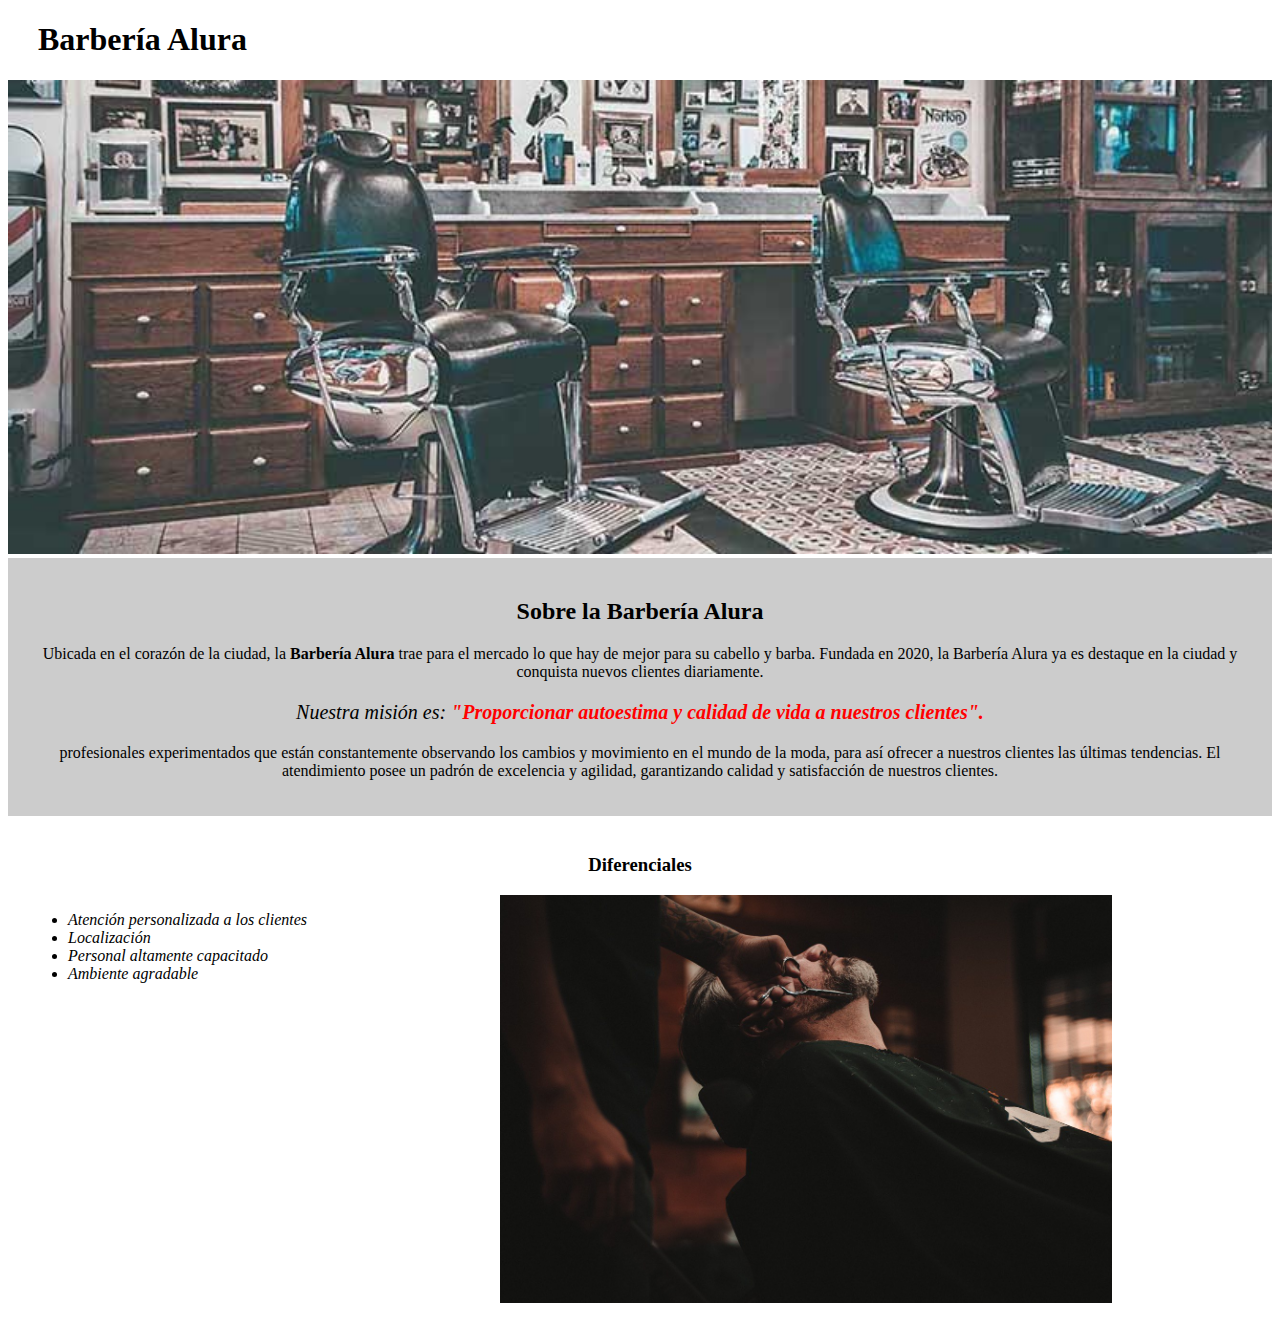
==== index.html @ 29e3e1d4 "implementación pagina de inicio" ====
<!DOCTYPE html>
<html lang="es">
    <head>

        <meta charset="UTF-8">
        <title>Barbería alura</title>
        <link rel="stylesheet" href="style.css">

    </head>

    <body>

        <header>
            <h1 class="titulo-principal">Barbería Alura</h1>
        </header>
        <img id="banner" src="img/banner.jpg">

        <div class="principal">
            <h2 class="titulo">Sobre la Barbería Alura</h2>

            <p>Ubicada en el corazón de la ciudad, la <strong>Barbería Alura</strong> trae para el mercado lo que hay de mejor para su cabello y barba. Fundada en 2020, la Barbería Alura ya es destaque en la ciudad y conquista nuevos clientes diariamente.</p>
    
            <p id="mision"> <em> Nuestra misión es: <strong>"Proporcionar autoestima y calidad de vida a nuestros clientes".</strong></em></p>
    
            <p>profesionales experimentados que están constantemente observando los cambios y movimiento en el mundo de la moda, para así ofrecer a nuestros clientes las últimas tendencias. El atendimiento posee un padrón de excelencia y agilidad, garantizando calidad y satisfacción de nuestros clientes.</p>
        </div>
        

        <div class="diferenciales">
            <h3 class="titulo">Diferenciales</h3>
            <ul>
                <li class="dif-items">Atención personalizada a los clientes</li>
                <li class="dif-items">Localización</li>
                <li class="dif-items">Personal altamente capacitado</li>
                <li class="dif-items">Ambiente agradable</li>
            </ul>
            <img class="img-diferenciales" src="img/diferenciales.jpg">
        </div>
        

    </body>
    
</html>
---- style.css ----
#banner{
    width: 100%;
}

.principal{
    background: #CCCCCC;
    padding: 20px;
}

.titulo-principal{
    padding-left: 30px;
}

.titulo{
    text-align: center;
}

p{
    text-align: center;
}

#mision{
    font-size: 20px;
}

em strong{
    color: red;
}

ul{
    display: inline-block;
    width: 20%;
    margin-right: 15%;
    vertical-align: top;
}

.diferenciales{
    padding: 20px;
}

.dif-items{
    font-style: italic;
}

.img-diferenciales{
    width: 50%;
}
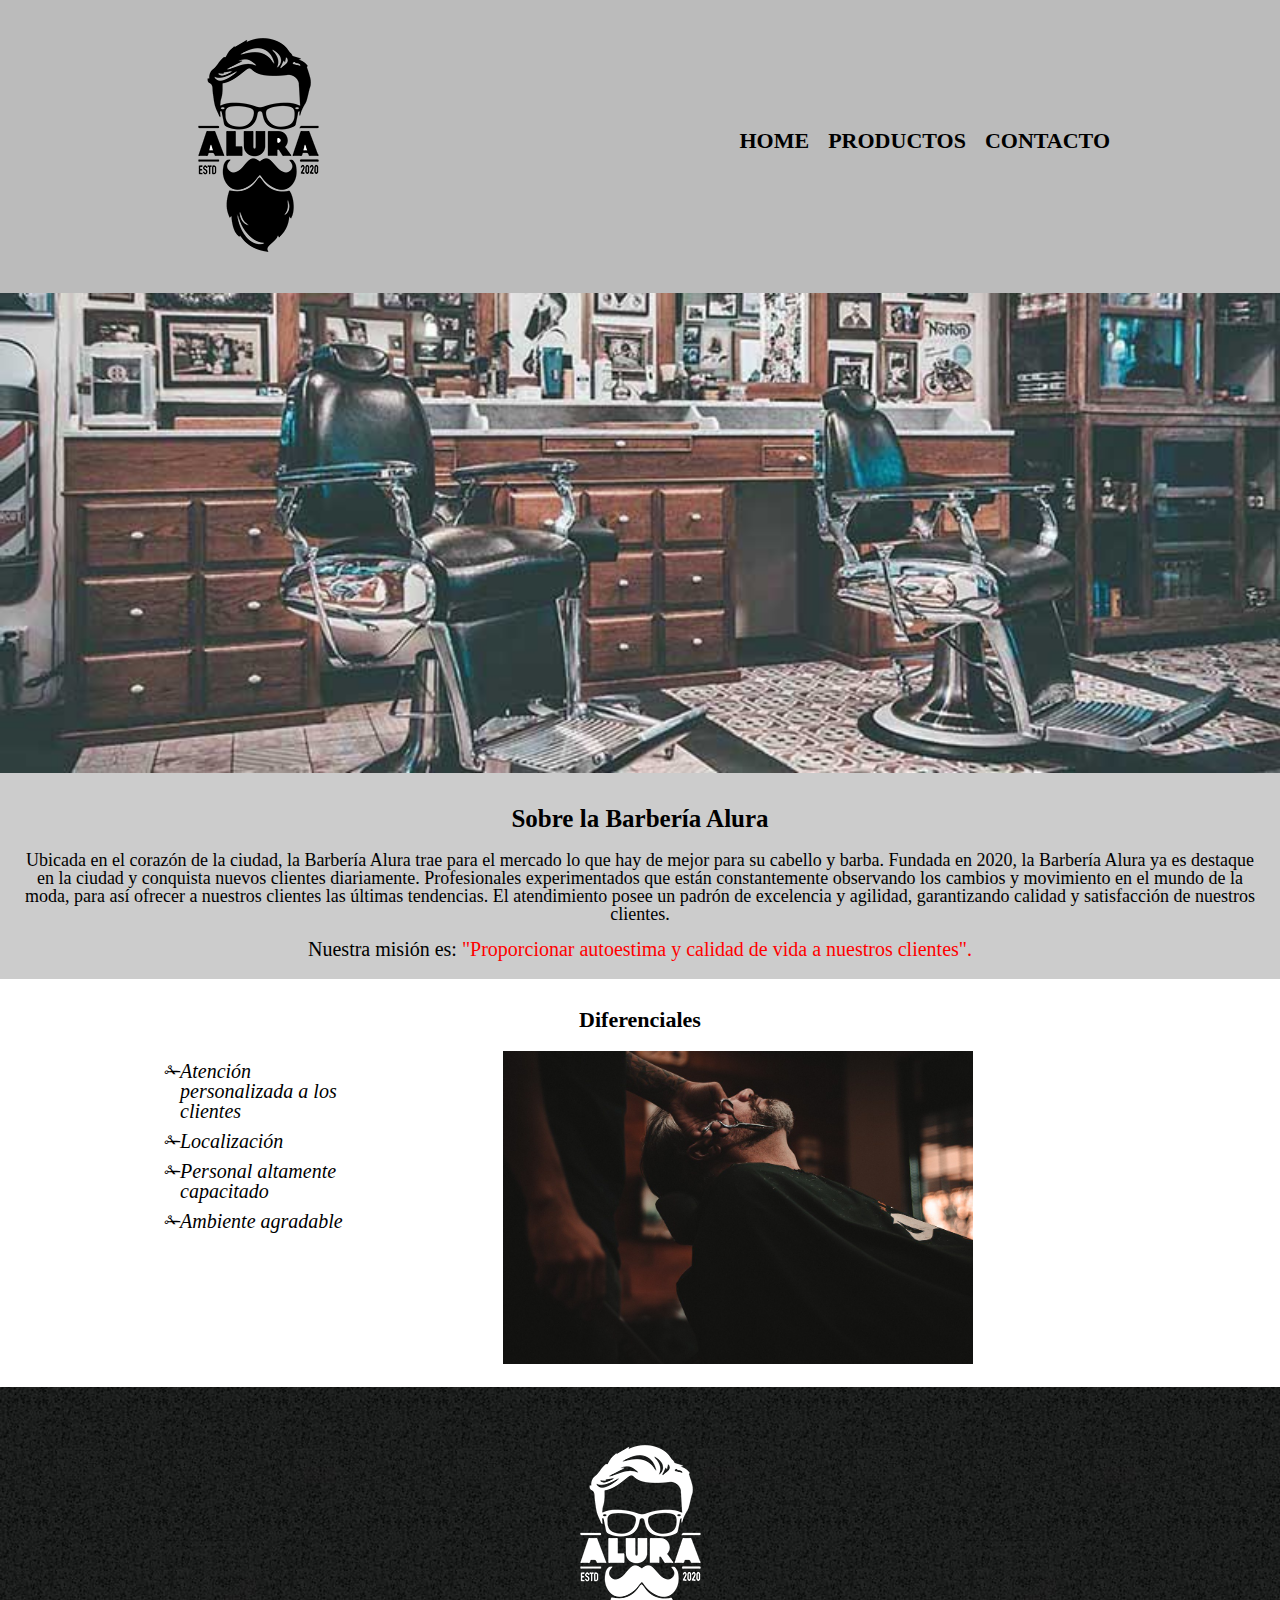
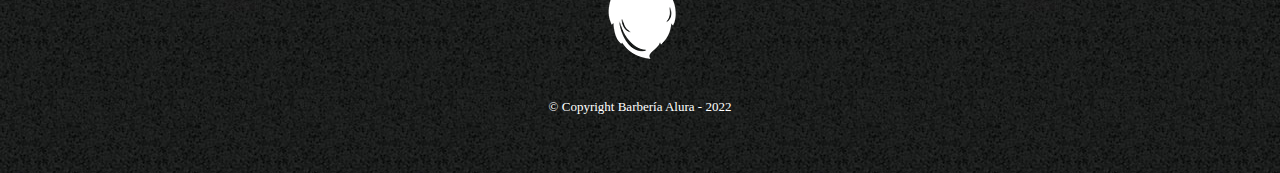
==== commit 9b76c9c5: "Implementacion pagina Productos Barberia Alura" ====
--- a/index.html
+++ b/index.html
@@ -4,6 +4,7 @@
 
         <meta charset="UTF-8">
         <title>Barbería alura</title>
+        <link rel="stylesheet" href="reset.css">
         <link rel="stylesheet" href="style.css">
 
     </head>
@@ -11,33 +12,47 @@
     <body>
 
         <header>
-            <h1 class="titulo-principal">Barbería Alura</h1>
+            <div class="caja">
+                <h1><img src="./img/logo.png" alt="Logo de Barberia Alura"></h1>
+                <nav>
+                    <ul class="navegacion">
+                        <li><a href="./index.html">Home</a></li>
+                        <li><a href="./Productos/productos.html">Productos</a></li>
+                        <li><a href="contacto.html">Contacto</a></li>
+                    </ul>
+                </nav>
+            </div>
         </header>
         <img id="banner" src="img/banner.jpg">
 
         <div class="principal">
             <h2 class="titulo">Sobre la Barbería Alura</h2>
 
-            <p>Ubicada en el corazón de la ciudad, la <strong>Barbería Alura</strong> trae para el mercado lo que hay de mejor para su cabello y barba. Fundada en 2020, la Barbería Alura ya es destaque en la ciudad y conquista nuevos clientes diariamente.</p>
-    
+            <p>Ubicada en el corazón de la ciudad, la <strong>Barbería Alura</strong> trae para el mercado lo que hay de mejor para su cabello y barba. Fundada en 2020, la Barbería Alura ya es destaque en la ciudad y conquista nuevos clientes diariamente. Profesionales experimentados que están constantemente observando los cambios y movimiento en el mundo de la moda, para así ofrecer a nuestros clientes las últimas tendencias. El atendimiento posee un padrón de excelencia y agilidad, garantizando calidad y satisfacción de nuestros clientes.</p>
+            <br>
             <p id="mision"> <em> Nuestra misión es: <strong>"Proporcionar autoestima y calidad de vida a nuestros clientes".</strong></em></p>
     
-            <p>profesionales experimentados que están constantemente observando los cambios y movimiento en el mundo de la moda, para así ofrecer a nuestros clientes las últimas tendencias. El atendimiento posee un padrón de excelencia y agilidad, garantizando calidad y satisfacción de nuestros clientes.</p>
         </div>
         
 
         <div class="diferenciales">
             <h3 class="titulo">Diferenciales</h3>
-            <ul>
-                <li class="dif-items">Atención personalizada a los clientes</li>
-                <li class="dif-items">Localización</li>
-                <li class="dif-items">Personal altamente capacitado</li>
-                <li class="dif-items">Ambiente agradable</li>
-            </ul>
-            <img class="img-diferenciales" src="img/diferenciales.jpg">
+            <div class="caja">
+                <ul>
+                    <li class="dif-items">Atención personalizada a los clientes</li>
+                    <li class="dif-items">Localización</li>
+                    <li class="dif-items">Personal altamente capacitado</li>
+                    <li class="dif-items">Ambiente agradable</li>
+                </ul>
+                <img class="img-diferenciales" src="img/diferenciales.jpg">
+            </div>
+            
         </div>
         
-
+        <footer>
+            <img src="./img/logo-blanco.png">
+            <p class="copyright">&copy Copyright Barbería Alura - 2022</p>
+        </footer>
     </body>
     
 </html>
--- a/style.css
+++ b/style.css
@@ -1,3 +1,37 @@
+header{
+    background-color: #BBBBBB;
+    padding: 20px 0;
+}
+
+.caja{
+    position: relative;
+    width: 940px;
+    margin: 0 auto;
+}
+
+nav{
+    position: absolute;
+    top: 110px;
+    right: 0;
+}
+
+nav li{
+    display: inline;
+    margin: 0 0 0 15px;
+}
+
+nav a{
+    text-transform: uppercase;
+    text-decoration: none;
+    font-weight: bold;
+    font-size: 22px;
+    color: #000000;
+}
+
+nav a:hover{
+    color: #2A44FF;
+}
+
 #banner{
     width: 100%;
 }
@@ -5,6 +39,17 @@
 .principal{
     background: #CCCCCC;
     padding: 20px;
+    margin: -10px 0;
+}
+
+.principal p{
+    font-size: 18px;
+}
+
+.principal h2{
+    font-size: 25px;
+    font-weight: bold;
+    margin: 20px;
 }
 
 .titulo-principal{
@@ -27,21 +72,42 @@
     color: red;
 }
 
-ul{
+.diferenciales{
+    padding: 20px;
+}
+
+.diferenciales ul{
+    width: 20%;
+    list-style: "\2701";
     display: inline-block;
-    width: 20%;
     margin-right: 15%;
     vertical-align: top;
 }
 
-.diferenciales{
-    padding: 20px;
+.diferenciales h3{
+    font-size: 22px;
+    font-weight: bold;
+    margin: 20px;
 }
 
 .dif-items{
+    margin: 10px;
+    font-size: 20px;
     font-style: italic;
 }
 
 .img-diferenciales{
     width: 50%;
 }
+
+footer{
+    text-align: center;
+    background: url("./img/bg.jpg");
+    padding: 40px;
+}
+
+.copyright{
+    color: #FFFFFF;
+    font-size: 13px;
+    margin: 20px;
+}
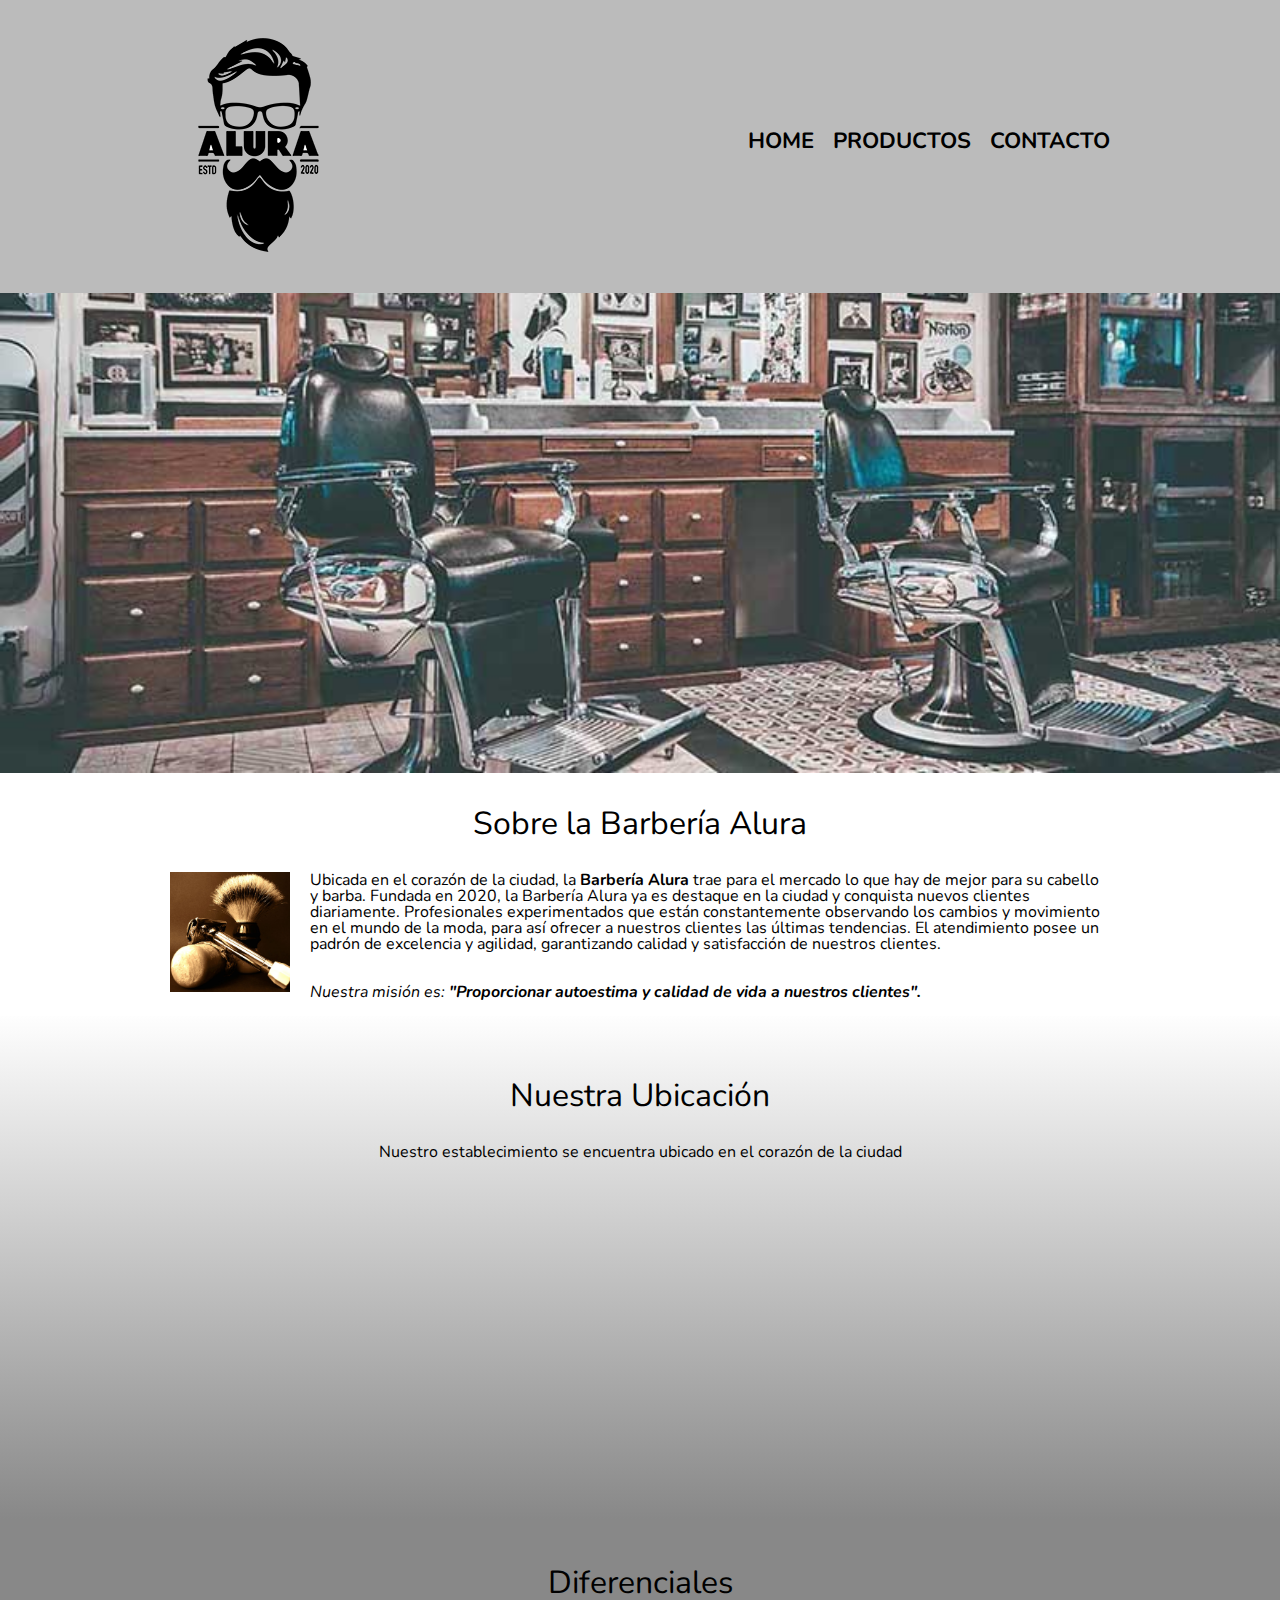
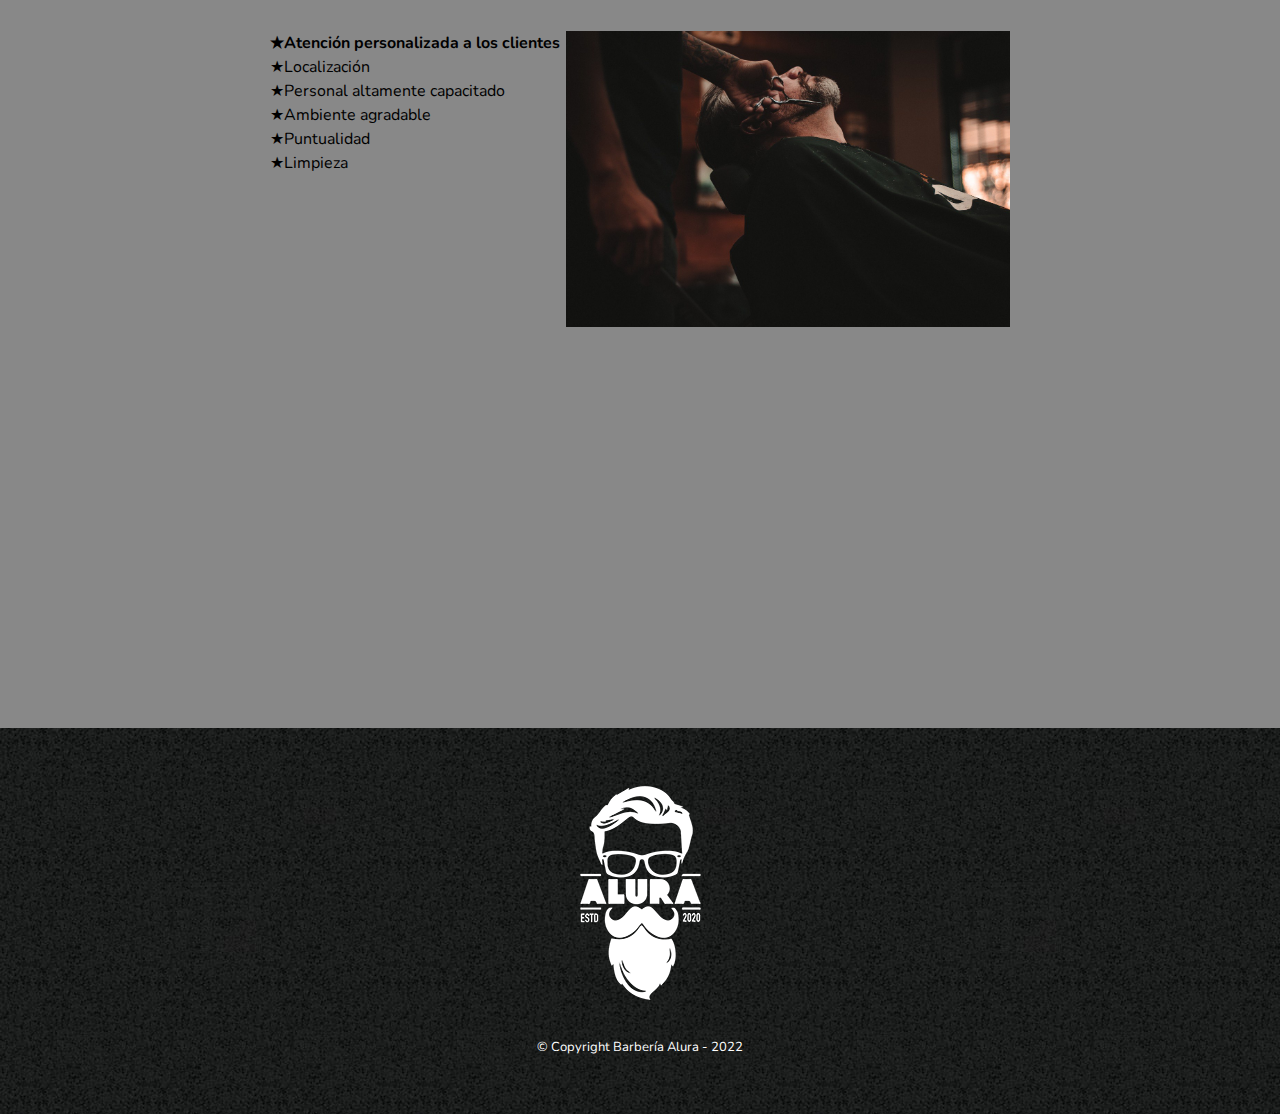
==== commit c9cf6528: "Re-estructuracion y actualizacion de la pagina de inicio" ====
--- a/index.html
+++ b/index.html
@@ -3,9 +3,11 @@
     <head>
 
         <meta charset="UTF-8">
+        <meta name="viewport" content="width=device-width">
         <title>Barbería alura</title>
         <link rel="stylesheet" href="reset.css">
         <link rel="stylesheet" href="style.css">
+        <link href="https://fonts.googleapis.com/css2?family=Nunito:wght@300&display=swap" rel="stylesheet">
 
     </head>
 
@@ -18,37 +20,47 @@
                     <ul class="navegacion">
                         <li><a href="./index.html">Home</a></li>
                         <li><a href="./Productos/productos.html">Productos</a></li>
-                        <li><a href="contacto.html">Contacto</a></li>
+                        <li><a href="./Contacto/contacto.html">Contacto</a></li>
                     </ul>
                 </nav>
             </div>
         </header>
-        <img id="banner" src="img/banner.jpg">
+        <img class="banner" src="img/banner.jpg">
+        <main class="contenido">
+            <section class="principal">
+                <h2 class="titulo-principal">Sobre la Barbería Alura</h2>
+                <img class="img-utensilios" src="./img/utensilios.jpg" alt="utensilios de un barbero">
+    
+                <p class="parrafo">Ubicada en el corazón de la ciudad, la <strong>Barbería Alura</strong> trae para el mercado lo que hay de mejor para su cabello y barba. Fundada en 2020, la Barbería Alura ya es destaque en la ciudad y conquista nuevos clientes diariamente. Profesionales experimentados que están constantemente observando los cambios y movimiento en el mundo de la moda, para así ofrecer a nuestros clientes las últimas tendencias. El atendimiento posee un padrón de excelencia y agilidad, garantizando calidad y satisfacción de nuestros clientes.</p>
+                <br>
+                <p id="mision"> <em> Nuestra misión es: <strong>"Proporcionar autoestima y calidad de vida a nuestros clientes".</strong></em></p>
+        
+            </section>
+            <section class="mapa">
+                <h3 class="titulo-principal">Nuestra Ubicación</h3>
+                <p>Nuestro establecimiento se encuentra ubicado en el corazón de la ciudad</p>
+                <div class="mapa-contenido">
+                    <iframe src="https://www.google.com/maps/embed?pb=!1m18!1m12!1m3!1d34784.869470159!2d-46.65499870427411!3d-23.593248407555798!2m3!1f0!2f0!3f0!3m2!1i1024!2i768!4f13.1!3m3!1m2!1s0x94ce5a2b2ed7f3a1%3A0xab35da2f5ca62674!2sCaelum%20-%20Education%20and%20Innovation!5e0!3m2!1ses-419!2sbr!4v1602972945026!5m2!1ses-419!2sbr" width="100%" height="300" frameborder="0" style="border:0;" allowfullscreen="" aria-hidden="false" tabindex="0"></iframe>
+                </div>
+            </section>
+            <section class="diferenciales">
+                <h3 class="titulo-principal">Diferenciales</h3>
 
-        <div class="principal">
-            <h2 class="titulo">Sobre la Barbería Alura</h2>
-
-            <p>Ubicada en el corazón de la ciudad, la <strong>Barbería Alura</strong> trae para el mercado lo que hay de mejor para su cabello y barba. Fundada en 2020, la Barbería Alura ya es destaque en la ciudad y conquista nuevos clientes diariamente. Profesionales experimentados que están constantemente observando los cambios y movimiento en el mundo de la moda, para así ofrecer a nuestros clientes las últimas tendencias. El atendimiento posee un padrón de excelencia y agilidad, garantizando calidad y satisfacción de nuestros clientes.</p>
-            <br>
-            <p id="mision"> <em> Nuestra misión es: <strong>"Proporcionar autoestima y calidad de vida a nuestros clientes".</strong></em></p>
-    
-        </div>
-        
-
-        <div class="diferenciales">
-            <h3 class="titulo">Diferenciales</h3>
-            <div class="caja">
-                <ul>
-                    <li class="dif-items">Atención personalizada a los clientes</li>
-                    <li class="dif-items">Localización</li>
-                    <li class="dif-items">Personal altamente capacitado</li>
-                    <li class="dif-items">Ambiente agradable</li>
-                </ul>
-                <img class="img-diferenciales" src="img/diferenciales.jpg">
-            </div>
-            
-        </div>
-        
+                <div class="diferenciales-contenido">
+                    <ul class="dif-lista">
+                        <li class="dif-items">Atención personalizada a los clientes</li>
+                        <li class="dif-items">Localización</li>
+                        <li class="dif-items">Personal altamente capacitado</li>
+                        <li class="dif-items">Ambiente agradable</li>
+                        <li class="dif-items">Puntualidad</li>
+                        <li class="dif-items">Limpieza</li>
+                    </ul><img class="img-diferenciales" src="img/diferenciales.jpg">
+                </div>
+                <div class="video">
+                    <iframe width="100%" height="315" src="https://www.youtube.com/embed/wcVVXUV0YUY" frameborder="0" allow="accelerometer; autoplay; clipboard-write; encrypted-media; gyroscope; picture-in-picture" allowfullscreen></iframe>
+                </div>
+            </section>
+        </main>
         <footer>
             <img src="./img/logo-blanco.png">
             <p class="copyright">&copy Copyright Barbería Alura - 2022</p>
--- a/style.css
+++ b/style.css
@@ -1,3 +1,7 @@
+body{
+    font-family: 'Nunito', sans-serif;
+}
+
 header{
     background-color: #BBBBBB;
     padding: 20px 0;
@@ -13,6 +17,7 @@
     position: absolute;
     top: 110px;
     right: 0;
+    font-weight: bold;
 }
 
 nav li{
@@ -32,72 +37,9 @@
     color: #2A44FF;
 }
 
-#banner{
-    width: 100%;
-}
-
-.principal{
-    background: #CCCCCC;
-    padding: 20px;
-    margin: -10px 0;
-}
-
-.principal p{
-    font-size: 18px;
-}
-
-.principal h2{
-    font-size: 25px;
-    font-weight: bold;
-    margin: 20px;
-}
-
-.titulo-principal{
-    padding-left: 30px;
-}
-
-.titulo{
-    text-align: center;
-}
-
-p{
-    text-align: center;
-}
-
-#mision{
-    font-size: 20px;
-}
-
-em strong{
-    color: red;
-}
-
-.diferenciales{
-    padding: 20px;
-}
-
-.diferenciales ul{
-    width: 20%;
-    list-style: "\2701";
-    display: inline-block;
-    margin-right: 15%;
-    vertical-align: top;
-}
-
-.diferenciales h3{
-    font-size: 22px;
-    font-weight: bold;
-    margin: 20px;
-}
-
-.dif-items{
-    margin: 10px;
-    font-size: 20px;
-    font-style: italic;
-}
-
-.img-diferenciales{
-    width: 50%;
+main{
+    width: 940px;
+    margin: 0 auto;
 }
 
 footer{
@@ -111,3 +53,136 @@
     font-size: 13px;
     margin: 20px;
 }
+
+/* CCS para home*/
+
+.contenido{
+    width: 100%;
+}
+
+.banner{
+    width: 100%;
+}
+
+.principal{
+    width: 940px;
+    margin: 0 auto;
+}
+
+.titulo-principal{
+    text-align: center;
+    font-size: 2em;
+    margin: 1em 0;
+    clear: left;
+}
+
+.principal p{
+    margin: 0 0 1em;
+}
+
+.principal strong{
+    font-weight: bold;
+}
+
+.principal em{
+    font-style: italic;
+}
+
+.img-utensilios{
+    width: 120px;
+    float: left;
+    margin: 0 20px 20px 0;
+}
+
+.mapa {
+    padding: 2em 0;
+    background: linear-gradient(#FEFEFE, #888888);
+}
+
+.mapa-contenido{
+    width: 940px;
+    margin: 0 auto;
+}
+
+.mapa p{
+    margin: 1.5em 0;
+    text-align: center;
+}
+
+.diferenciales {
+    padding: 1em 0;
+    background: #888888;
+}
+
+.diferenciales-contenido {
+    width: 740px;
+    margin: 0 auto;
+}
+
+.dif-lista {
+    width: 40%;
+    display: inline-block;
+    vertical-align: top;
+}
+
+.dif-items{
+    line-height: 1.5;
+}
+
+.dif-items:before{
+    content:"★"
+}
+
+.dif-items:first-child{
+    font-weight: bold;
+}
+
+.img-diferenciales{
+    width: 60%;
+    transition: 400ms all;
+}
+
+.img-diferenciales:hover{
+    opacity: 0.7;
+    box-shadow: 5px 5px 25px 5px #000000;
+}
+
+.video{
+    width: 560px;
+    margin: 2em auto;
+}
+
+/*MEDIA QUERY*/
+@media screen and (max-width:480px){
+
+    h1{
+        text-align: center;
+    }
+
+    .caja, .principal, .diferenciales-contenido, .mapa-contenido, .video{
+        width: auto;
+        padding: 20px;
+    }
+
+    nav{
+        position: static;
+    }
+
+    .navegacion li{
+        display: block;
+        text-align: center;
+    }
+
+    .dif-lista{
+        display: block;
+        width: 100%;
+        margin: 10px 0;
+        text-align: center;
+    }
+
+    .img-diferenciales{
+        width: 100%;
+    }
+
+    
+}
